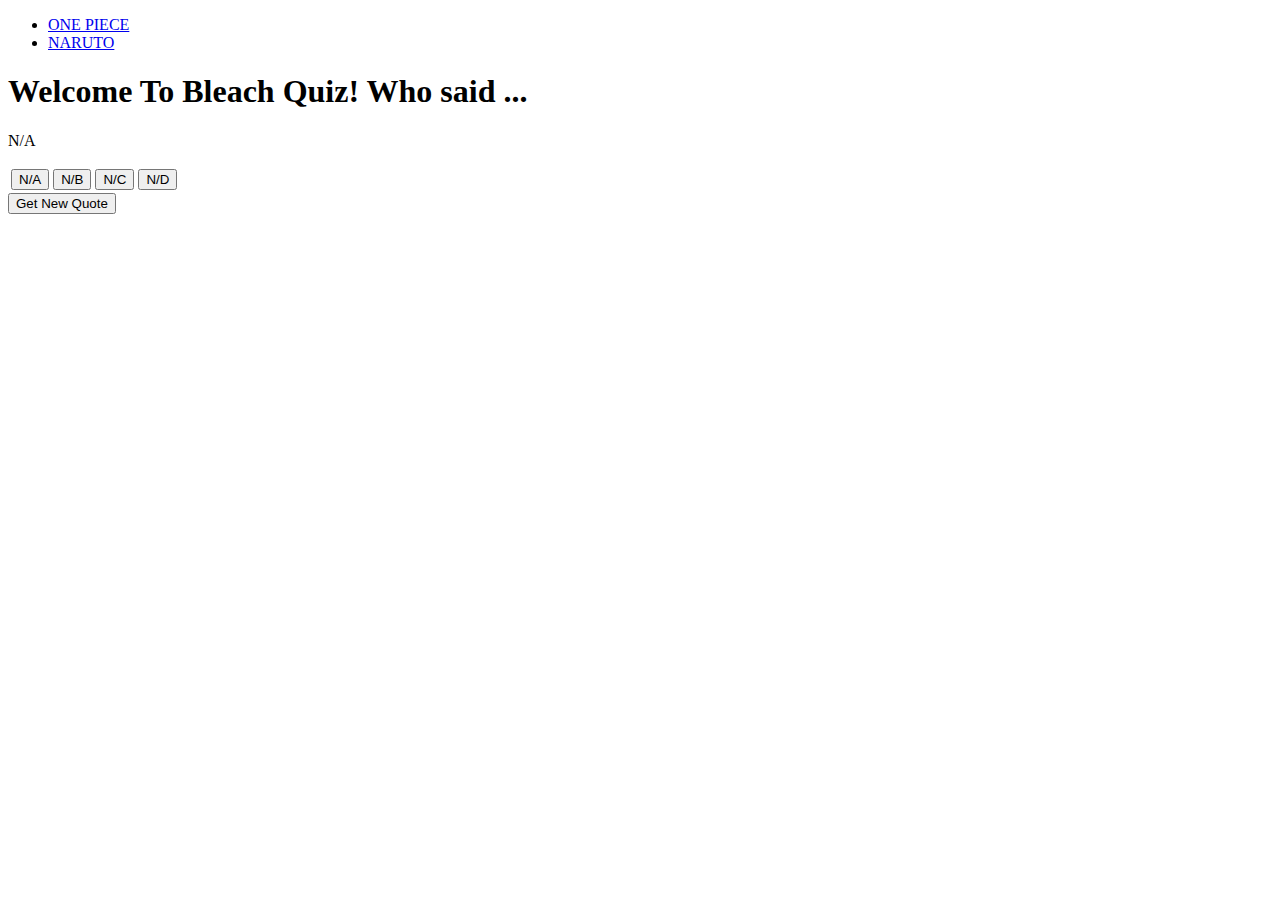
==== bleach.html @ 0b1694c7 "Add files via upload" ====
<!DOCTYPE html>
<html lang="en">
  <head>
    <meta charset="UTF-8">
    <title>Bleach Quotes</title>
    <meta http-equiv="X-UA-Compatible" content="IE=edge">
    <meta name="viewport" content="width=device-width, initial-scale=1.0">
    <link rel="stylesheet" href="styles/style.css">
    <script defer src="scripts/services.js" charset="utf-8"></script>
    <script defer src="scripts/index.js" charset="utf-8"></script>
    

    <nav>
      <ul>
          <li><a href="onepiece.html">ONE PIECE</a></li>
          <li><a href="naruto.html">NARUTO</a></li>
      </ul>
  </nav>
  </head>
  <body>

    <h1>Welcome To Bleach Quiz! Who said ...</h1>

    <div class="text">
      <div class="qute">
        <p id='quote'>N/A</p>
      </div>
      <table>
        <tr>
          <td>
            <button id="character0" onClick="checkValue('character0')">N/A</button>
          </td>
          <td>
            <button id="character1" onClick="checkValue('character1')">N/B</button>
          </td>
          <td>
            <button id="character2" onClick="checkValue('character2')">N/C</button>
          </td>
          <td>
            <button id="character3" onClick="checkValue('character3')">N/D</button>
          </td>
        </tr>
      </table>

    </div>

    <div class="btn">
      <button id="reload-quote-button">Get New Quote</button>
    </div>
  
  </body>
</html>
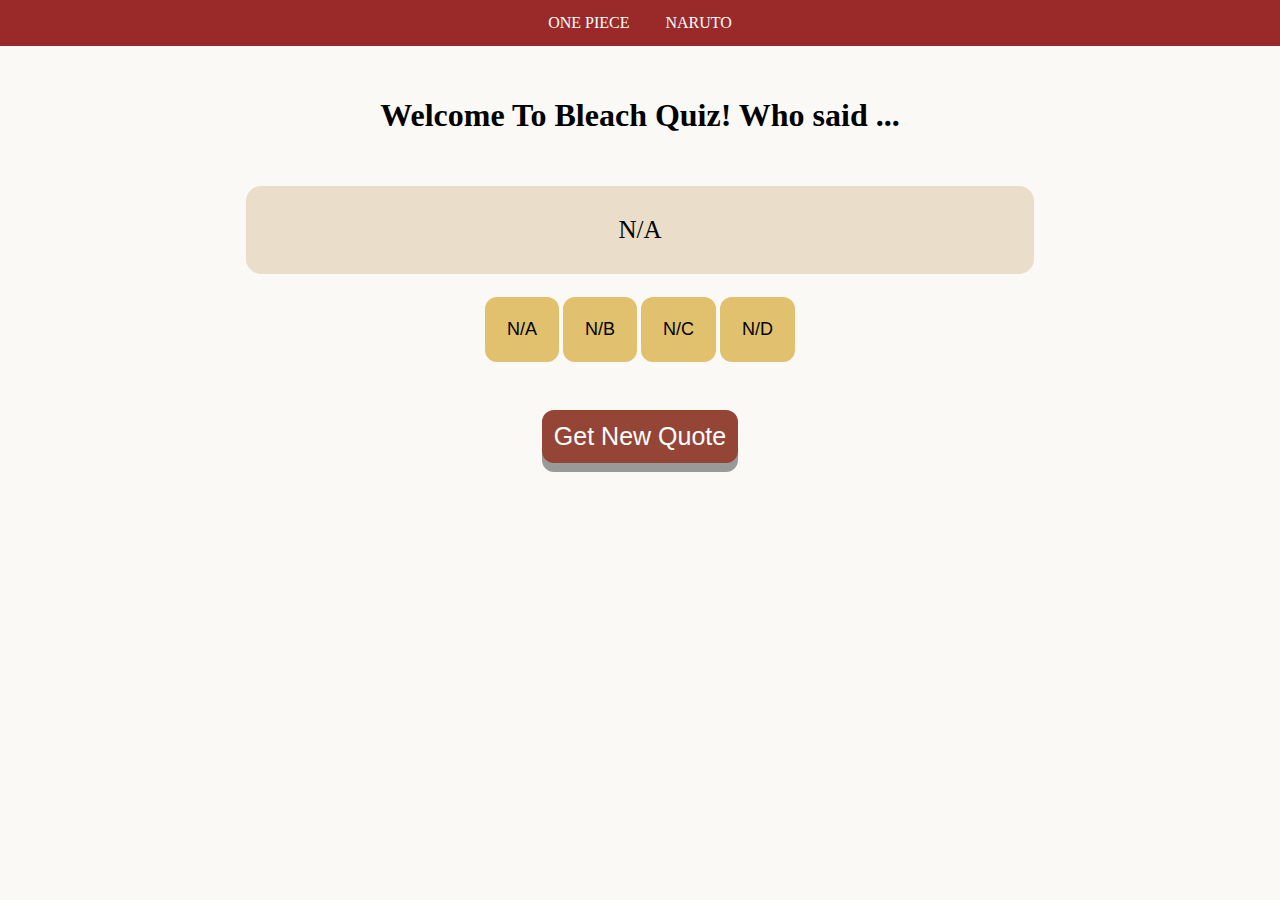
==== commit aa78c03e: "Update bleach.html" ====
--- a/bleach.html
+++ b/bleach.html
@@ -12,7 +12,7 @@
 
     <nav>
       <ul>
-          <li><a href="onepiece.html">ONE PIECE</a></li>
+          <li><a href="index.html">ONE PIECE</a></li>
           <li><a href="naruto.html">NARUTO</a></li>
       </ul>
   </nav>
@@ -49,4 +49,4 @@
     </div>
   
   </body>
-</html>+</html>
--- a/styles/style.css
+++ b/styles/style.css
@@ -0,0 +1,155 @@
+*{
+    text-align: center;
+  } 
+  
+  html{
+    scroll-behavior: smooth;
+}
+
+  body {
+    background-color: #FAF9F6;
+    background-repeat: no-repeat;
+    background-size: cover;
+    background-position: top;
+    margin: 0;
+}
+
+h1{
+  padding-top: 30px;
+  padding-bottom: 30px;
+}
+
+nav ul {
+  text-align: center;
+  list-style-type: none;
+  margin: 0;
+  padding: 0;
+  overflow: hidden;
+  background-color: #9A2A2A;
+}
+
+nav li {
+  display: inline-block;
+}
+
+nav li a {
+  display: block;
+  color: white;
+  text-align: center;
+  padding: 14px 16px;
+  text-decoration: none;
+}
+
+nav li a:hover {
+  background-color: #79151D;
+}
+
+
+#reload-quote-button, #like-button{
+  text-decoration: none;
+
+    font-size: 25px;
+    color: #fff;
+    background-color: 	#954535;
+    border: 2px solid 	#954535;
+    padding: 10px;
+    margin: 25px 25px;
+    border-radius: 12px;
+    box-shadow: 0 9px #999;
+    transition: 0.1s;
+}
+
+#reload-quote-button:hover, #like-button:hover{
+  background-color: #6E260E;
+  border: 2px solid #6E260E;
+}
+
+#reload-quote-button:active{
+  background-color: #6E260E;
+  box-shadow: 0 4px #666;
+  transform: translateY(4px);
+}
+
+
+#liked-quotes{
+  list-style: none;
+}
+
+#quote{
+  font-size: 25px;
+  width: 60%;
+  margin: 0 auto;
+  padding-top: 30px;
+  padding-bottom: 30px;
+  padding-left: 10px;
+  padding-right: 10px;
+  /*background-color: #B7232F; */
+  background-color: #EADDCA;
+  border-radius: 15px;
+}
+
+/*
+#character0, #character1, #character2, #character3{
+  color: white;
+  font-size: 18px;
+  width: 10%;
+  margin: 20px auto;
+  padding: 10px;
+  background-color: #B7232F;
+  border: 2px solid #B7232F;
+  border-radius: 12px;
+  transition: 0.5s;
+}
+
+#character0:hover, #character1:hover, #character2:hover, #character3:hover{
+  background-color: #79151D;
+  border: 2px solid #79151D;
+}
+*/
+.colorchange{
+  color: hotpink;
+}
+
+.banner{
+  background-image: url(../images/bluebg.png);
+  height: 100vh;
+  width: 100%;
+  background-size: cover;
+}
+
+.btn{
+  text-align: center;
+}
+
+
+.correct{
+  background-color: green!important;
+  border: 2px solid green!important;
+}
+
+.incorrect{
+  background-color: #808080!important;
+  border: 2px solid #808080!important;
+}
+
+table{
+  margin: 0 auto;
+  padding: 20px;
+}
+
+#character0, #character1, #character2, #character3{
+  color: black;
+  font-size: 18px;
+  margin: 0px auto;
+  padding: 20px;
+  background-color: #E1C16E;
+  border: 2px solid #E1C16E;
+  border-radius: 12px;
+  transition: 0.5s;
+}
+
+#character0:hover, #character1:hover, #character2:hover, #character3:hover{
+  background-color: #CD7F32;
+  border: 2px solid #CD7F32;
+}
+/*------------------------------------------------*/
